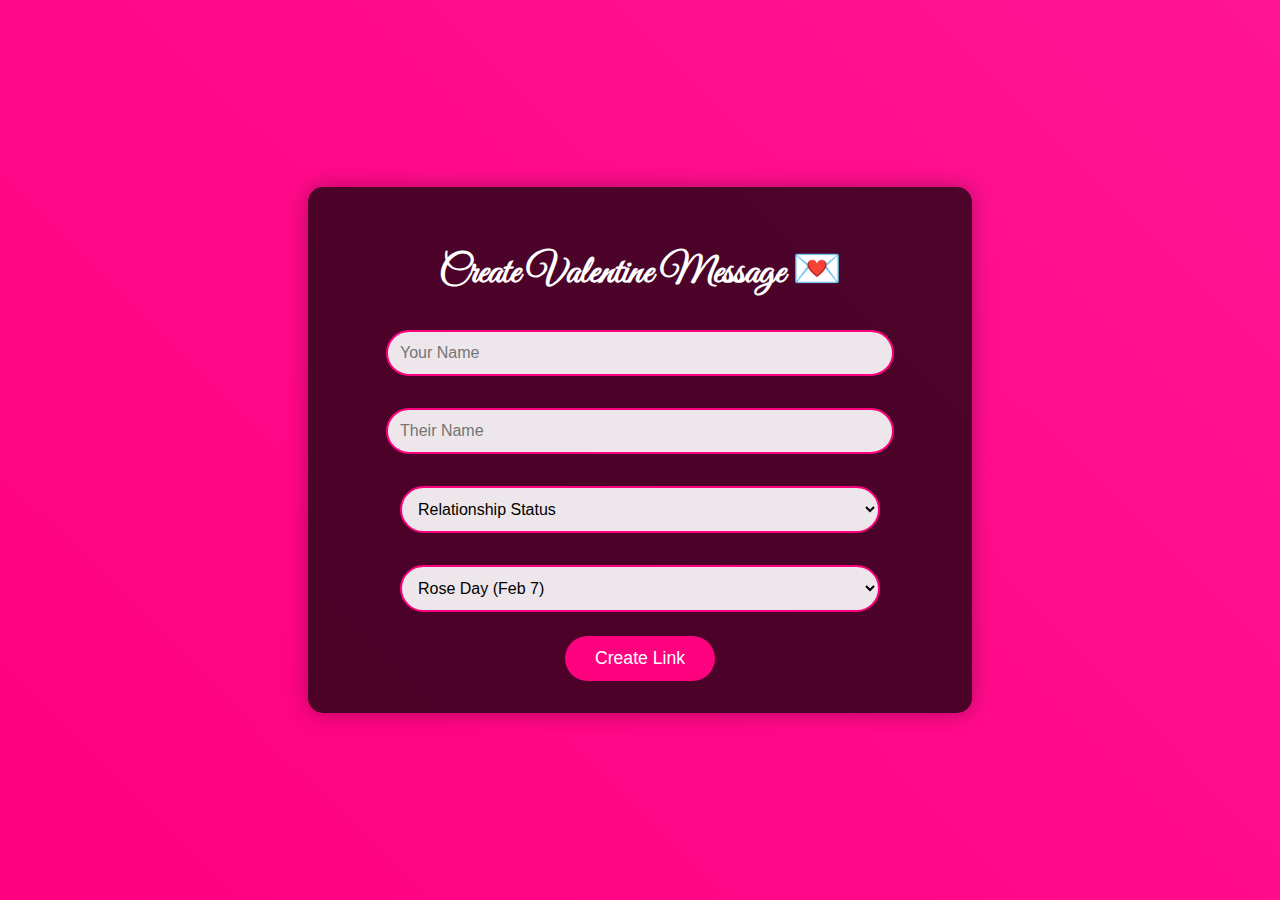
==== index.html @ 2585b7ef "Add files via upload" ====
<!DOCTYPE html>
<html lang="en">

<head>
    <meta charset="UTF-8">
    <meta name="viewport" content="width=device-width, initial-scale=1.0">
    <title>Create Valentine Message</title>
    <link rel="stylesheet" href="style.css">
    <link href="https://fonts.googleapis.com/css2?family=Great+Vibes&family=Reddit+Sans&display=swap" rel="stylesheet">
</head>

<body>
    <div class="container">
        <h1>Create Valentine Message 💌</h1>
        <div class="form-group">
            <input type="text" id="senderName" placeholder="Your Name" required>
        </div>
        <div class="form-group">
            <input type="text" id="receiverName" placeholder="Their Name" required>
        </div>
        <div class="form-group">
            <select id="relationshipStatus" required>
                <option value="">Relationship Status</option>
                <option value="single">Single ❤️🔥</option>
                <option value="committed">Committed 💍</option>
            </select>
        </div>
        <div class="form-group">
            <select id="daySelector" required>
                <option value="7">Rose Day (Feb 7)</option>
                <option value="8">Propose Day (Feb 8)</option>
                <option value="9">Chocolate Day (Feb 9)</option>
                <option value="10">Teddy Day (Feb 10)</option>
                <option value="11">Promise Day (Feb 11)</option>
                <option value="12">Hug Day (Feb 12)</option>
                <option value="13">Kiss Day (Feb 13)</option>
                <option value="14">Valentine's Day (Feb 14)</option>
            </select>
        </div>
        <button onclick="generateLink()">Create Link</button>
    </div>

    <script>
        function generateLink() {
            const sender = encodeURIComponent(document.getElementById('senderName').value);
            const receiver = encodeURIComponent(document.getElementById('receiverName').value);
            const status = encodeURIComponent(document.getElementById('relationshipStatus').value);
            const day = encodeURIComponent(document.getElementById('daySelector').value);

            if (!sender || !receiver || !status || !day) {
                alert('Please fill all fields!');
                return;
            }

            const link = `content.html?sender=${sender}&receiver=${receiver}&status=${status}&day=${day}`;

            // Show copy prompt
            const tempInput = document.createElement('input');
            document.body.appendChild(tempInput);
            tempInput.value = link;
            tempInput.select();
            document.execCommand('copy');
            document.body.removeChild(tempInput);

            alert('Link copied to clipboard! 📋\nShare it with your Valentine');
        }
    </script>
</body>

</html>
---- style.css ----
body {
    margin: 0;
    background: linear-gradient(45deg, #ff007f, #ff1493);
    font-family: 'Reddit Sans', sans-serif;
    min-height: 100vh;
    display: flex;
    justify-content: center;
    align-items: center;
    color: white;
}

.container {
    background: rgba(0, 0, 0, 0.7);
    padding: 2rem;
    border-radius: 15px;
    text-align: center;
    max-width: 600px;
    width: 90%;
    box-shadow: 0 0 20px rgba(0, 0, 0, 0.3);
}

h1, h2 {
    font-family: 'Great Vibes', cursive;
    margin-bottom: 1.5rem;
}

h1 { font-size: 2.5rem; }
h2 { font-size: 2rem; }

.form-group {
    margin: 1rem 0;
}

input, select {
    width: 80%;
    padding: 12px;
    margin: 8px 0;
    border: 2px solid #ff007f;
    border-radius: 25px;
    background: rgba(255, 255, 255, 0.9);
    font-size: 1rem;
}

button {
    background: #ff007f;
    color: white;
    border: none;
    padding: 12px 30px;
    border-radius: 25px;
    cursor: pointer;
    font-size: 1.1rem;
    transition: all 0.3s ease;
}

button:hover {
    background: #ff1493;
    transform: scale(1.05);
}

.day-emoji {
    font-size: 8rem;
    margin: 20px 0;
    display: inline-block;
    animation: float 3s ease-in-out infinite;
}

@keyframes float {
    0%, 100% { transform: translateY(0); }
    50% { transform: translateY(-20px); }
}

.name-highlight {
    color: #ff69b4;
    font-family: 'Great Vibes', cursive;
    font-size: 1.5rem;
    text-shadow: 0 0 10px rgba(255,105,180,0.5);
}

.proposal-buttons {
    display: flex;
    gap: 15px;
    justify-content: center;
    margin: 25px 0;
}

.proposal-buttons button {
    flex: 1;
    max-width: 200px;
    padding: 15px;
    font-size: 1.1rem;
}

#heartAnimation {
    position: fixed;
    pointer-events: none;
    z-index: 9999;
}

.heart {
    position: absolute;
    font-size: 1.5rem;
    animation: float 3s linear forwards;
}
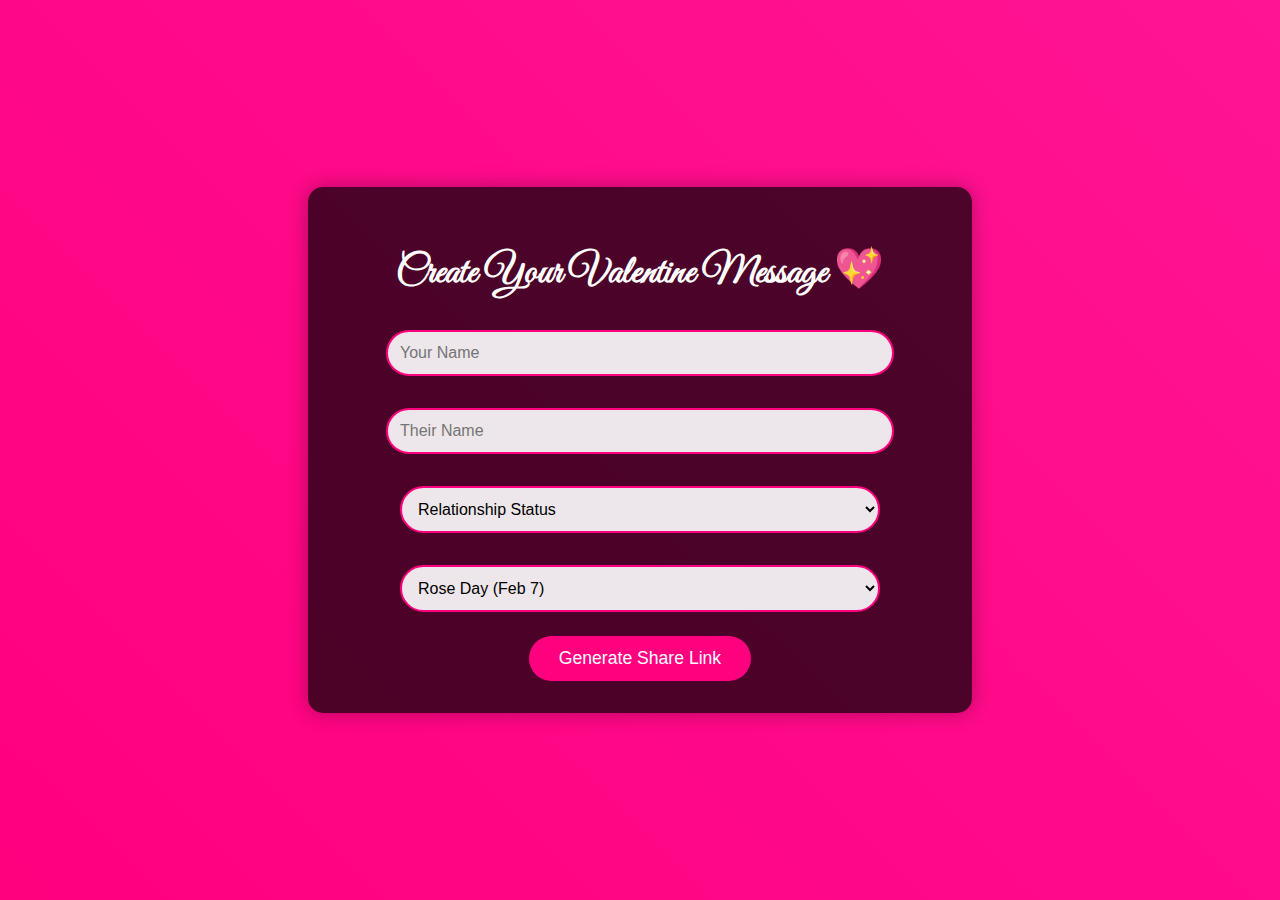
==== commit 2fd73ebe: "Update index.html" ====
--- a/index.html
+++ b/index.html
@@ -4,14 +4,14 @@
 <head>
     <meta charset="UTF-8">
     <meta name="viewport" content="width=device-width, initial-scale=1.0">
-    <title>Create Valentine Message</title>
+    <title>Valentine Message Creator</title>
     <link rel="stylesheet" href="style.css">
     <link href="https://fonts.googleapis.com/css2?family=Great+Vibes&family=Reddit+Sans&display=swap" rel="stylesheet">
 </head>
 
 <body>
     <div class="container">
-        <h1>Create Valentine Message 💌</h1>
+        <h1>Create Your Valentine Message 💖</h1>
         <div class="form-group">
             <input type="text" id="senderName" placeholder="Your Name" required>
         </div>
@@ -37,13 +37,14 @@
                 <option value="14">Valentine's Day (Feb 14)</option>
             </select>
         </div>
-        <button onclick="generateLink()">Create Link</button>
+        <button onclick="generateLink()">Generate Share Link</button>
     </div>
 
     <script>
         function generateLink() {
-            const sender = encodeURIComponent(document.getElementById('senderName').value);
-            const receiver = encodeURIComponent(document.getElementById('receiverName').value);
+            const baseUrl = window.location.origin;
+            const sender = encodeURIComponent(document.getElementById('senderName').value.trim());
+            const receiver = encodeURIComponent(document.getElementById('receiverName').value.trim());
             const status = encodeURIComponent(document.getElementById('relationshipStatus').value);
             const day = encodeURIComponent(document.getElementById('daySelector').value);
 
@@ -52,17 +53,14 @@
                 return;
             }
 
-            const link = `content.html?sender=${sender}&receiver=${receiver}&status=${status}&day=${day}`;
+            const link = `${baseUrl}/content.html?sender=${sender}&receiver=${receiver}&status=${status}&day=${day}`;
 
-            // Show copy prompt
-            const tempInput = document.createElement('input');
-            document.body.appendChild(tempInput);
-            tempInput.value = link;
-            tempInput.select();
-            document.execCommand('copy');
-            document.body.removeChild(tempInput);
-
-            alert('Link copied to clipboard! 📋\nShare it with your Valentine');
+            // Copy to clipboard
+            navigator.clipboard.writeText(link).then(() => {
+                alert('Link copied to clipboard! 📋\nShare it with your Valentine!');
+            }).catch(err => {
+                prompt('Copy this link:', link);
+            });
         }
     </script>
 </body>
